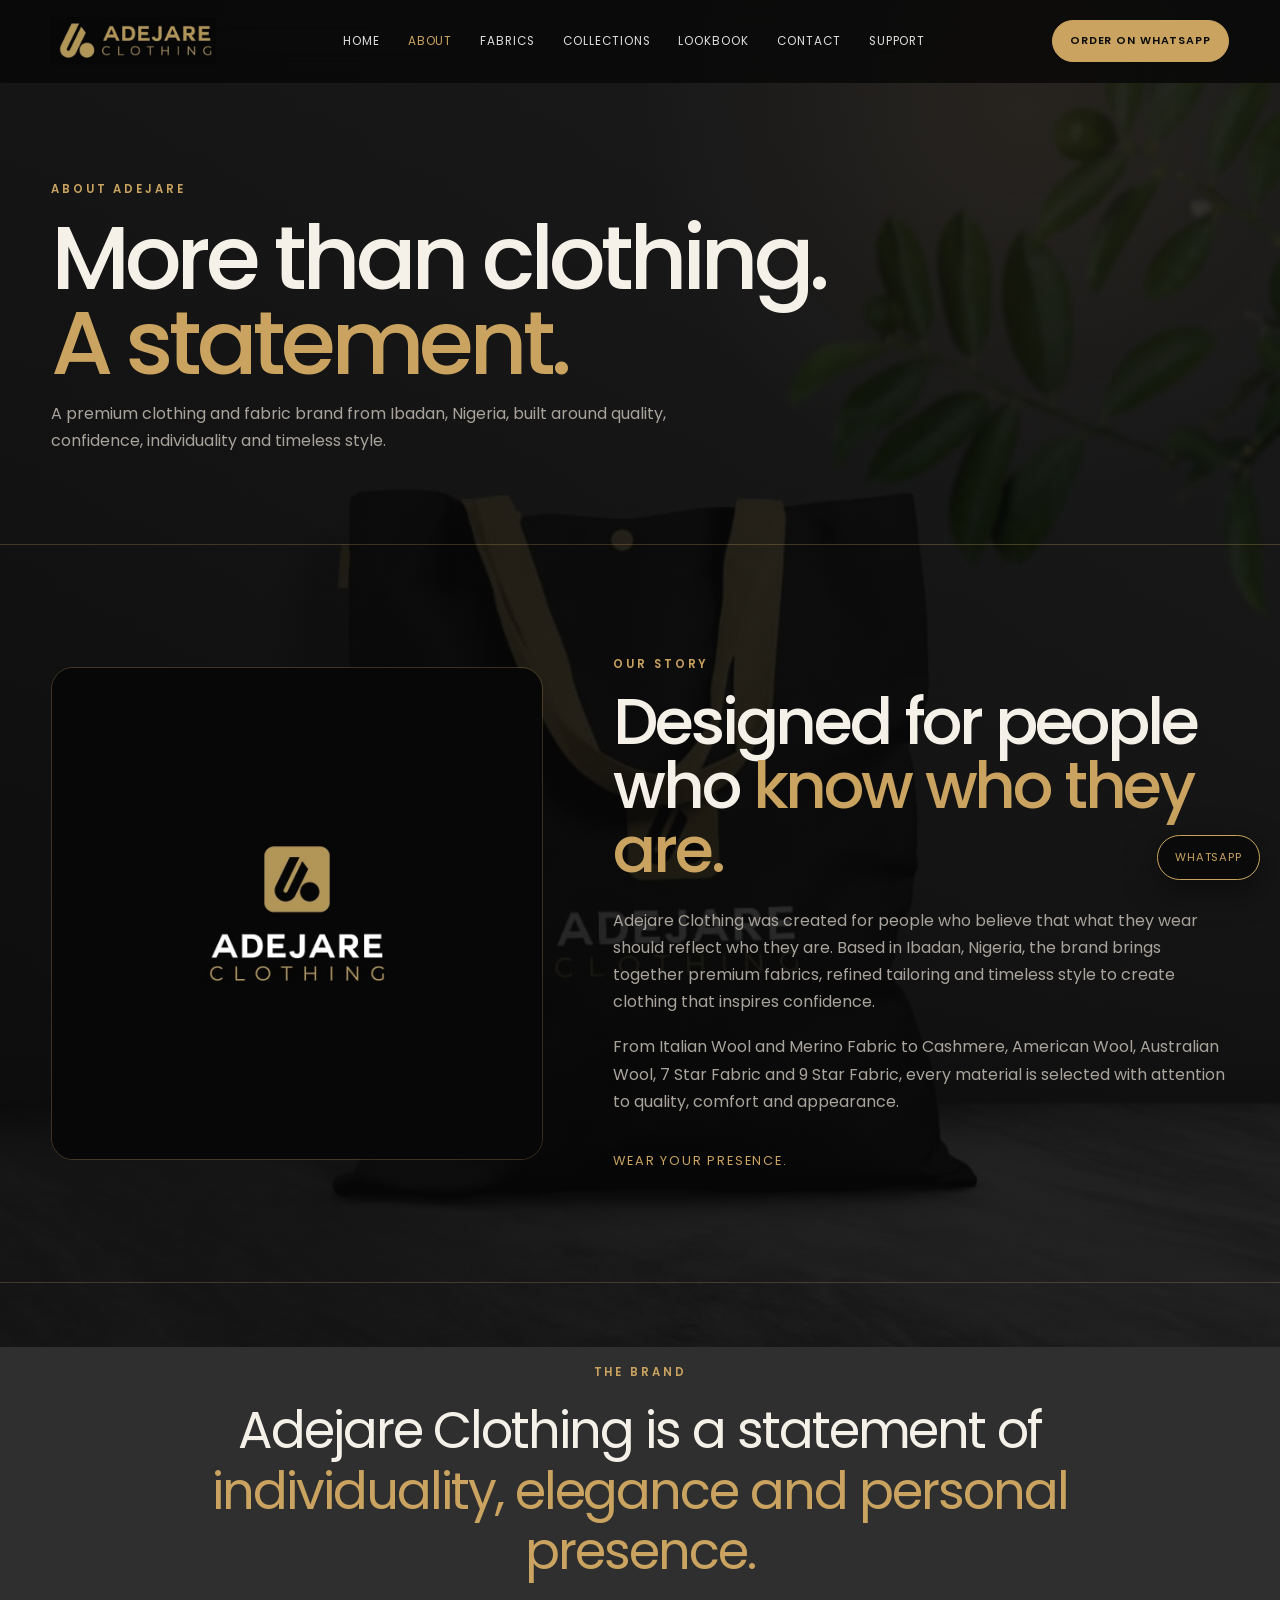
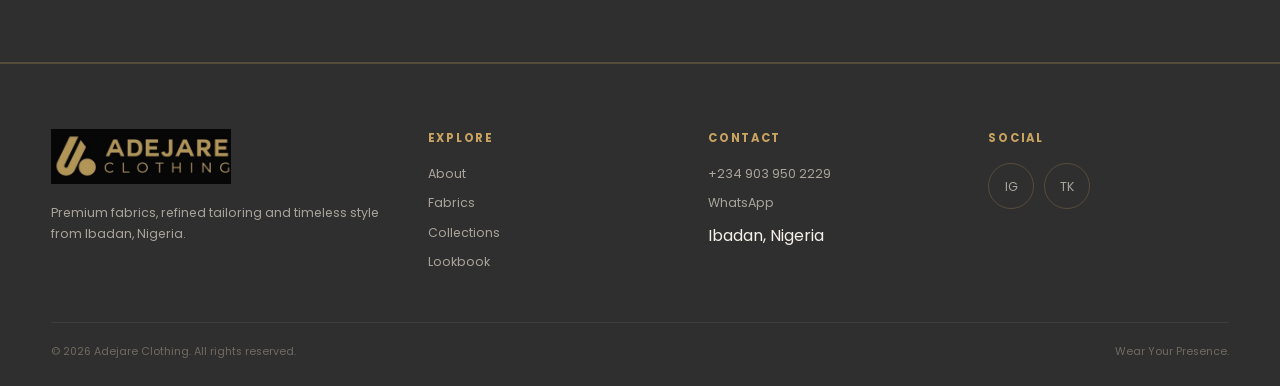
==== about.html @ ccbb66f7 "first commit" ====
<!doctype html>
<html lang="en">
<head>
<meta charset="utf-8">
<meta name="viewport" content="width=device-width,initial-scale=1">
<meta name="description" content="Adejare Clothing — premium fabrics, refined tailoring and timeless style in Ibadan, Nigeria.">
<title>About | Adejare Clothing</title>
<link rel="stylesheet" href="css/style.css">
</head>
<body>

<header class="site-header">
  <div class="container nav">
    <a class="brand" href="index.html" aria-label="Adejare Clothing home">
      <img src="images/logo/adejare-wordmark.jpg" alt="Adejare Clothing">
    </a>
    <nav class="nav-links"><a class="" href="index.html">Home</a><a class="active" href="about.html">About</a><a class="" href="fabrics.html">Fabrics</a><a class="" href="collections.html">Collections</a><a class="" href="lookbook.html">Lookbook</a><a class="" href="contact.html">Contact</a><a class="" href="support.html">Support</a></nav>
    <div class="nav-actions">
      <a class="btn btn-gold btn-small nav-wa" data-wa="Adejare Clothing" href="#">Order on WhatsApp</a>
      <button class="menu-toggle" aria-label="Open menu" aria-expanded="false">☰</button>
    </div>
  </div>
  <div class="mobile-menu"><a href="index.html">Home</a><a href="about.html">About</a><a href="fabrics.html">Fabrics</a><a href="collections.html">Collections</a><a href="lookbook.html">Lookbook</a><a href="contact.html">Contact</a><a href="support.html">Support</a><a class="gold" data-wa="Adejare Clothing" href="#">Order on WhatsApp</a></div>
</header>


<main>
<section class="page-hero"><div class="container reveal"><div class="eyebrow">About Adejare</div><h1>More than clothing.<br><span class="gold">A statement.</span></h1><p>A premium clothing and fabric brand from Ibadan, Nigeria, built around quality, confidence, individuality and timeless style.</p></div></section>
<section class="section"><div class="container intro">
<div class="intro-image reveal"><img src="images/logo/WhatsApp Image 2026-10-06 at 03.50.37.jpeg" alt="Adejare Clothing editorial placeholder"></div>
<div class="intro-copy reveal"><div class="eyebrow">Our Story</div><h2>Designed for people who <span class="gold">know who they are.</span></h2>
<p>Adejare Clothing was created for people who believe that what they wear should reflect who they are. Based in Ibadan, Nigeria, the brand brings together premium fabrics, refined tailoring and timeless style to create clothing that inspires confidence.</p>
<p style="margin-top:18px">From Italian Wool and Merino Fabric to Cashmere, American Wool, Australian Wool, 7 Star Fabric and 9 Star Fabric, every material is selected with attention to quality, comfort and appearance.</p>
<div class="signature">Wear Your Presence.</div></div></div></section>
<section class="quote"><div class="container reveal"><div class="eyebrow">The Brand</div><blockquote>Adejare Clothing is a statement of <span class="gold">individuality, elegance and personal presence.</span></blockquote></div></section>
</main>

<footer class="footer">
  <div class="container footer-grid">
    <div class="footer-brand">
      <img src="images/logo/adejare-wordmark.jpg" alt="Adejare Clothing">
      <p>Premium fabrics, refined tailoring and timeless style from Ibadan, Nigeria.</p>
    </div>
    <div>
      <h4>Explore</h4>
      <div class="footer-links">
        <a href="about.html">About</a><a href="fabrics.html">Fabrics</a><a href="collections.html">Collections</a><a href="lookbook.html">Lookbook</a>
      </div>
    </div>
    <div>
      <h4>Contact</h4>
      <div class="footer-links">
        <a href="tel:+2349039502229">+234 903 950 2229</a>
        <a data-wa="Adejare Clothing" href="#">WhatsApp</a>
        <span>Ibadan, Nigeria</span>
      </div>
    </div>
    <div>
      <h4>Social</h4>
      <div class="socials">
        <a class="social" data-instagram href="#" aria-label="Instagram">IG</a>
        <a class="social" data-tiktok href="#" aria-label="TikTok">TK</a>
      </div>
    </div>
  </div>
  <div class="container footer-bottom">
    <span>© 2026 Adejare Clothing. All rights reserved.</span>
    <span>Wear Your Presence.</span>
  </div>
</footer>
<a class="floating-wa" data-wa="Adejare Clothing" href="#">WhatsApp</a>
<script src="js/script.js"></script>

</body>
</html>
---- css/style.css ----
@import url('https://fonts.googleapis.com/css2?family=Poppins:ital,wght@0,100;0,200;0,300;0,400;0,500;0,600;0,700;0,800;0,900;1,100;1,200;1,300;1,400;1,500;1,600;1,700;1,800;1,900&display=swap');

:root{
  --black:#070707;
  --black-2:#0d0d0d;
  --black-3:#141414;
  --gold:#c9a35f;
  --gold-soft:#e0c184;
  --text:#f5f1e9;
  --muted:#a9a49b;
  --line:rgba(201,163,95,.25);
  --max:1240px;
  --radius:22px;
}
*{box-sizing:border-box;margin:0;padding:0}
html{scroll-behavior:smooth}
body{
  font-family:'Poppins',sans-serif;
  background:linear-gradient(rgba(7,7,7,.84),rgba(7,7,7,.84)),url('../images/products/bag.jpeg') center top/cover fixed no-repeat;
  color:var(--text);
  line-height:1.7;
  overflow-x:hidden;
}
a{color:inherit;text-decoration:none}
img{display:block;width:100%;object-fit:cover}
button{font:inherit}
.container{width:min(92%,var(--max));margin-inline:auto}
.gold{color:var(--gold)}
.eyebrow{
  color:var(--gold);
  font-size:.72rem;
  letter-spacing:.25em;
  text-transform:uppercase;
  font-weight:600;
}
.section{padding:110px 0}
.section-head{display:flex;justify-content:space-between;align-items:end;gap:30px;margin-bottom:48px}
.section-head h2{font-size:clamp(2rem,4vw,4rem);line-height:1.05;font-weight:500;letter-spacing:-.04em}
.section-head p{max-width:520px;color:var(--muted);font-size:.95rem}
.btn{
  display:inline-flex;align-items:center;justify-content:center;gap:10px;
  min-height:52px;padding:0 23px;border:1px solid var(--gold);
  border-radius:999px;transition:.3s ease;cursor:pointer;
  font-size:.78rem;letter-spacing:.08em;text-transform:uppercase;font-weight:600;
}
.btn-gold{background:var(--gold);color:#0b0b0b}
.btn-gold:hover{background:var(--gold-soft);transform:translateY(-2px)}
.btn-outline:hover{background:var(--gold);color:#0b0b0b;transform:translateY(-2px)}
.btn-small{min-height:44px;padding:0 17px;font-size:.68rem}
.site-header{
  position:fixed;top:0;left:0;right:0;z-index:100;
  background:rgba(7,7,7,.78);backdrop-filter:blur(16px);
  border-bottom:1px solid transparent;transition:.3s ease;
}
.site-header.scrolled{border-color:var(--line);background:rgba(7,7,7,.94)}
.nav{height:82px;display:flex;align-items:center;justify-content:space-between;gap:24px}
.brand img{width:165px;height:48px;object-fit:cover;object-position:center}
.nav-links{display:flex;align-items:center;gap:28px}
.nav-links a{font-size:.74rem;letter-spacing:.08em;text-transform:uppercase;color:#ddd;transition:.25s}
.nav-links a:hover,.nav-links a.active{color:var(--gold)}
.nav-actions{display:flex;align-items:center;gap:10px}
.nav-wa{min-height:42px}
.menu-toggle{display:none;background:none;border:0;color:var(--text);font-size:1.6rem;cursor:pointer}
.mobile-menu{
  display:none;border-top:1px solid var(--line);padding:18px 4% 25px;background:#080808;
}
.mobile-menu a{display:block;padding:13px 0;border-bottom:1px solid rgba(255,255,255,.06);font-size:.8rem;text-transform:uppercase;letter-spacing:.08em}
.hero{min-height:100vh;display:grid;place-items:center;position:relative;overflow:hidden}
.hero-bg{position:absolute;inset:0;background:url('../images/products/bag.jpeg') center/cover no-repeat;filter:brightness(.46)}
.hero::after{content:"";position:absolute;inset:0;background:linear-gradient(90deg,rgba(0,0,0,.9),rgba(0,0,0,.35),rgba(0,0,0,.78))}
.hero-content{position:relative;z-index:2;padding-top:90px}
.hero-copy{max-width:780px}
.hero h1{font-size:clamp(3.4rem,8vw,7.6rem);line-height:.93;letter-spacing:-.065em;font-weight:600;margin:18px 0 25px}
.hero p{max-width:650px;color:#d0cbc2;font-size:1rem}
.hero-actions{display:flex;gap:12px;flex-wrap:wrap;margin-top:35px}
.hero-meta{display:flex;gap:30px;flex-wrap:wrap;margin-top:65px;padding-top:22px;border-top:1px solid var(--line);color:var(--muted);font-size:.73rem;text-transform:uppercase;letter-spacing:.1em}
.hero-meta strong{color:var(--gold);font-weight:500}
.intro{display:grid;grid-template-columns:1fr 1.25fr;gap:70px;align-items:center}
.intro-image{border:1px solid var(--line);border-radius:var(--radius);overflow:hidden}
.intro-image img{aspect-ratio:1/1;transition:transform .7s ease}
.intro-image:hover img{transform:scale(1.035)}
.intro-copy h2{font-size:clamp(2.2rem,5vw,4.7rem);line-height:1;letter-spacing:-.05em;font-weight:500;margin:15px 0 25px}
.intro-copy p{color:var(--muted);max-width:640px}
.signature{margin-top:35px;color:var(--gold);font-size:.8rem;letter-spacing:.14em;text-transform:uppercase}
.fabric-grid{display:grid;grid-template-columns:repeat(4,1fr);gap:16px}
.fabric-card{position:relative;overflow:hidden;border:1px solid var(--line);border-radius:18px;background:#0b0b0b;min-height:390px}
.fabric-card img{height:100%;position:absolute;inset:0;transition:transform .7s ease,filter .5s ease;filter:brightness(.66)}
.fabric-card::after{content:"";position:absolute;inset:0;background:linear-gradient(180deg,transparent 20%,rgba(0,0,0,.88) 88%)}
.fabric-card:hover img{transform:scale(1.06);filter:brightness(.82)}
.fabric-info{position:absolute;z-index:2;left:22px;right:22px;bottom:22px}
.fabric-info h3{font-size:1.2rem;font-weight:500;margin-bottom:8px}
.fabric-info p{font-size:.78rem;color:#c1bbb0;line-height:1.6}
.fabric-info .btn{margin-top:16px}
.collection-grid{display:grid;grid-template-columns:1.2fr .8fr;gap:16px}
.collection-card{position:relative;min-height:580px;border:1px solid var(--line);border-radius:var(--radius);overflow:hidden}
.collection-card.small{min-height:280px}
.collection-card img{height:100%;position:absolute;inset:0;filter:brightness(.65);transition:.6s}
.collection-card:hover img{transform:scale(1.035);filter:brightness(.8)}
.collection-card::after{content:"";position:absolute;inset:0;background:linear-gradient(180deg,transparent 30%,rgba(0,0,0,.9))}
.collection-content{position:absolute;z-index:2;left:28px;right:28px;bottom:28px}
.collection-content h3{font-size:clamp(1.5rem,3vw,2.6rem);font-weight:500;line-height:1.05}
.collection-content p{color:#bbb5aa;max-width:500px;margin:10px 0 18px;font-size:.84rem}
.collection-stack{display:grid;gap:16px}
.quote{border-top:1px solid var(--line);border-bottom:1px solid var(--line);padding:80px 0;text-align:center}
.quote blockquote{max-width:900px;margin:18px auto 0;font-size:clamp(1.8rem,4vw,3.5rem);line-height:1.18;letter-spacing:-.04em;font-weight:400}
.lookbook-grid{display:grid;grid-template-columns:repeat(12,1fr);gap:14px}
.lookbook-item{overflow:hidden;border:1px solid var(--line);border-radius:18px;min-height:320px}
.lookbook-item:nth-child(1){grid-column:span 7}
.lookbook-item:nth-child(2){grid-column:span 5}
.lookbook-item:nth-child(3){grid-column:span 5}
.lookbook-item:nth-child(4){grid-column:span 7}
.lookbook-item img{height:100%;min-height:320px;transition:.7s}
.lookbook-item:hover img{transform:scale(1.035)}
.contact-wrap{display:grid;grid-template-columns:1.1fr .9fr;gap:18px}
.contact-card{border:1px solid var(--line);border-radius:var(--radius);padding:45px;background:#0b0b0b}
.contact-card h2{font-size:clamp(2rem,4vw,4rem);line-height:1.05;font-weight:500;margin:15px 0 20px}
.contact-card p{color:var(--muted)}
.contact-list{margin:30px 0;display:grid;gap:14px}
.contact-list div{padding:15px 0;border-bottom:1px solid rgba(255,255,255,.07)}
.contact-list span{display:block;color:var(--muted);font-size:.7rem;text-transform:uppercase;letter-spacing:.15em}
.contact-list strong{display:block;margin-top:4px;font-weight:500}
.socials{display:flex;gap:10px;flex-wrap:wrap}
.social{width:46px;height:46px;border:1px solid var(--line);border-radius:50%;display:grid;place-items:center;color:var(--gold);font-size:.72rem;transition:.25s}
.social:hover{background:var(--gold);color:#0b0b0b}
.faq{display:grid;gap:10px}
.faq-item{border:1px solid var(--line);border-radius:15px;overflow:hidden}
.faq-question{width:100%;background:none;color:var(--text);border:0;padding:20px 22px;text-align:left;display:flex;justify-content:space-between;cursor:pointer;font-weight:500}
.faq-answer{display:none;padding:0 22px 20px;color:var(--muted);font-size:.9rem}
.faq-item.open .faq-answer{display:block}
.footer{border-top:1px solid var(--line);padding:65px 0 25px}
.footer-grid{display:grid;grid-template-columns:1.4fr 1fr 1fr 1fr;gap:40px}
.footer-brand img{width:180px;height:55px;object-fit:cover;margin-bottom:18px}
.footer p,.footer a{color:var(--muted);font-size:.78rem}
.footer h4{font-size:.72rem;text-transform:uppercase;letter-spacing:.15em;color:var(--gold);margin-bottom:15px}
.footer-links{display:grid;gap:8px}
.footer-bottom{margin-top:50px;padding-top:20px;border-top:1px solid rgba(255,255,255,.07);display:flex;justify-content:space-between;gap:20px;color:#6f6a62;font-size:.68rem}
.page-hero{padding:180px 0 90px;border-bottom:1px solid var(--line);background:radial-gradient(circle at 80% 20%,rgba(201,163,95,.08),transparent 35%)}
.page-hero h1{font-size:clamp(3rem,7vw,6rem);line-height:.95;font-weight:500;letter-spacing:-.06em;margin:15px 0}
.page-hero p{max-width:650px;color:var(--muted)}
.product-layout{display:grid;grid-template-columns:1.15fr .85fr;gap:50px;align-items:start}
.product-image{border:1px solid var(--line);border-radius:var(--radius);overflow:hidden}
.product-image img{aspect-ratio:1/1;transition:.5s}
.product-copy{position:sticky;top:110px}
.product-copy h1{font-size:clamp(2.2rem,5vw,4.6rem);line-height:1;letter-spacing:-.05em;font-weight:500;margin:14px 0 20px}
.product-copy p{color:var(--muted)}
.product-meta{margin:28px 0;display:grid;gap:12px}
.product-meta div{padding:14px 0;border-bottom:1px solid rgba(255,255,255,.07)}
.product-meta span{font-size:.68rem;text-transform:uppercase;letter-spacing:.14em;color:var(--gold)}
.product-actions{display:flex;gap:10px;flex-wrap:wrap}
.reveal{opacity:0;transform:translateY(22px);transition:opacity .7s ease,transform .7s ease}
.reveal.visible{opacity:1;transform:none}
.floating-wa{position:fixed;right:20px;bottom:20px;z-index:90;display:flex;align-items:center;gap:9px;padding:12px 17px;border:1px solid var(--gold);border-radius:999px;background:#0a0a0a;color:var(--gold);font-size:.7rem;text-transform:uppercase;letter-spacing:.08em;box-shadow:0 10px 35px rgba(0,0,0,.45)}
@media(max-width:1050px){
  .nav-links{display:none}.menu-toggle{display:block}
  .nav-actions .nav-wa{display:none}
  .mobile-menu.open{display:block}
  .fabric-grid{grid-template-columns:repeat(2,1fr)}
  .intro,.contact-wrap,.product-layout{grid-template-columns:1fr}
  .product-copy{position:static}
  .footer-grid{grid-template-columns:repeat(2,1fr)}
}
@media(max-width:700px){
  .section{padding:75px 0}
  .nav{height:72px}
  .brand img{width:135px;height:42px}
  .hero{min-height:92vh}
  .hero h1{font-size:3.25rem}
  .hero-meta{margin-top:42px}
  .section-head{display:block;margin-bottom:30px}
  .section-head p{margin-top:18px}
  .fabric-grid{grid-template-columns:1fr}
  .fabric-card{min-height:440px}
  .collection-grid{grid-template-columns:1fr}
  .collection-card{min-height:450px}
  .lookbook-grid{display:grid;grid-template-columns:1fr}
  .lookbook-item,.lookbook-item:nth-child(n){grid-column:auto;min-height:350px}
  .contact-card{padding:30px 22px}
  .footer-grid{grid-template-columns:1fr}
  .footer-bottom{display:block}
  .footer-bottom span{display:block;margin-top:8px}
  .floating-wa{right:12px;bottom:12px}
}
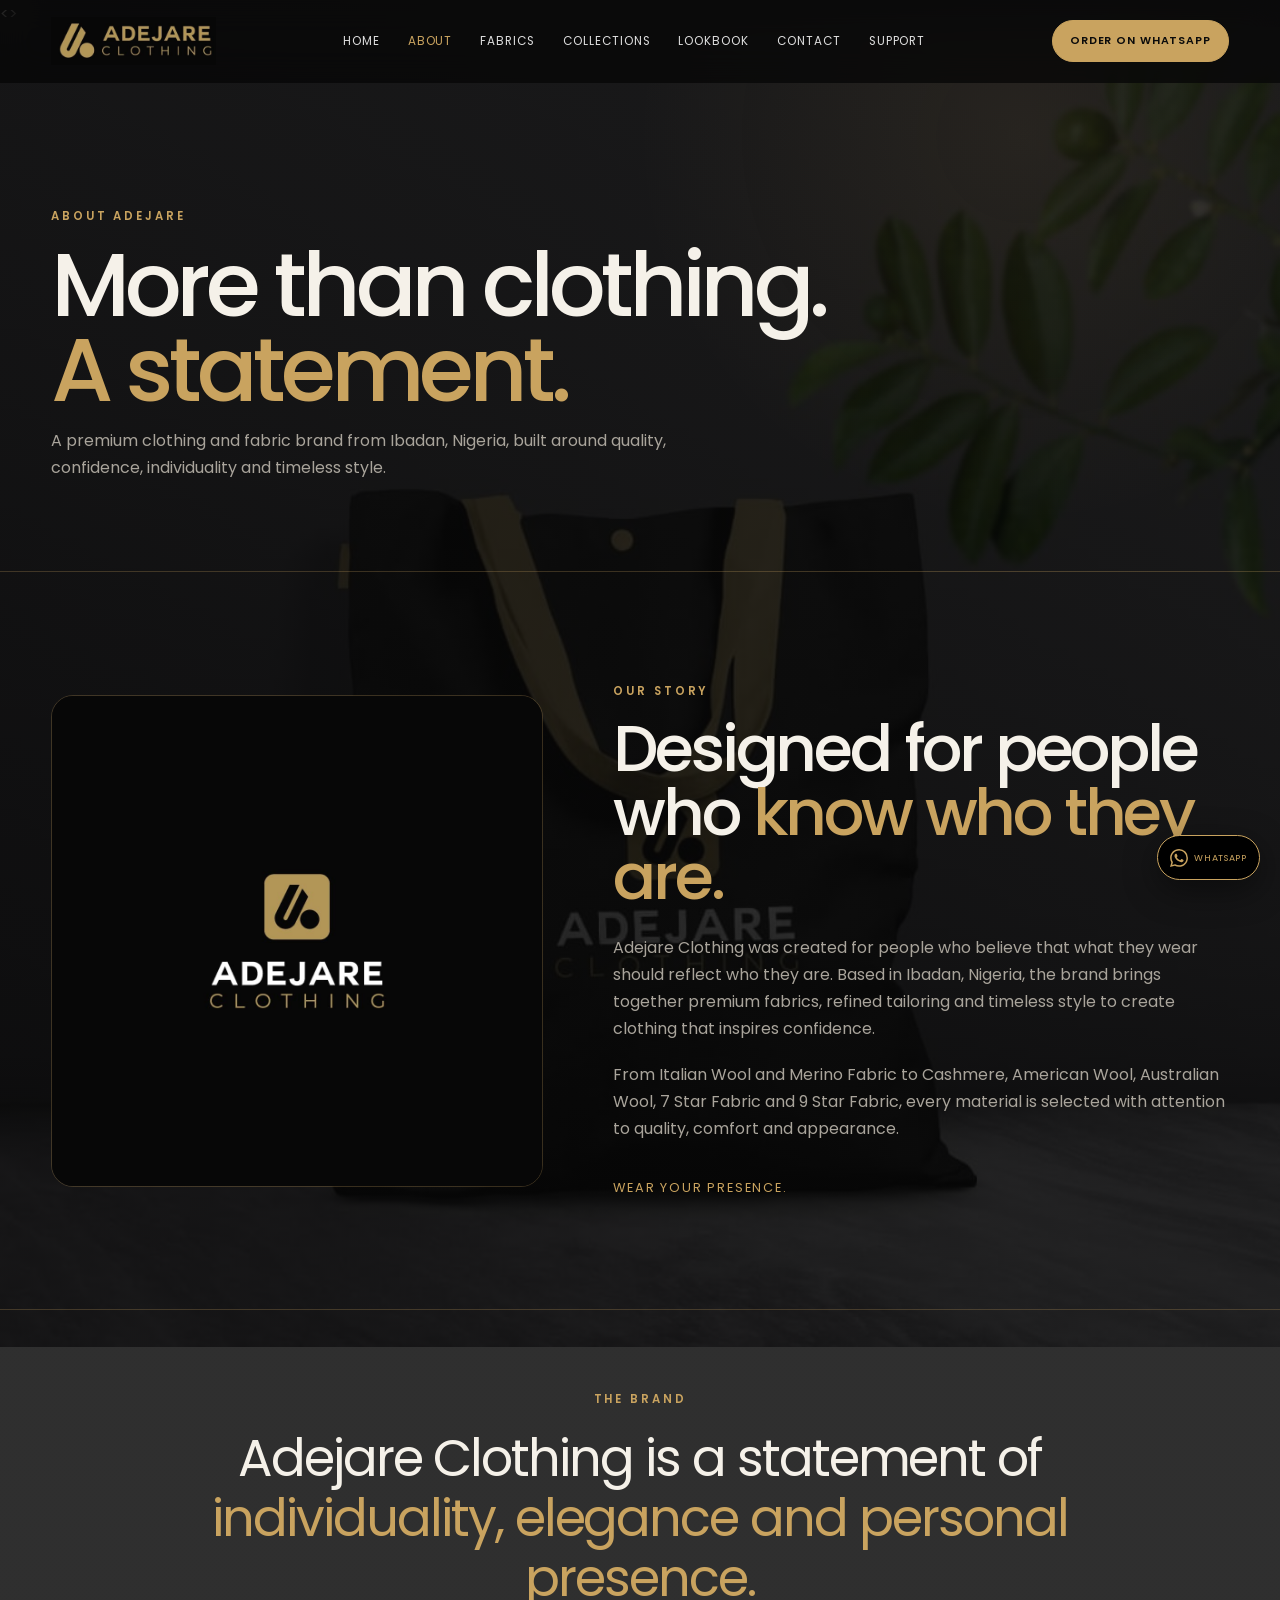
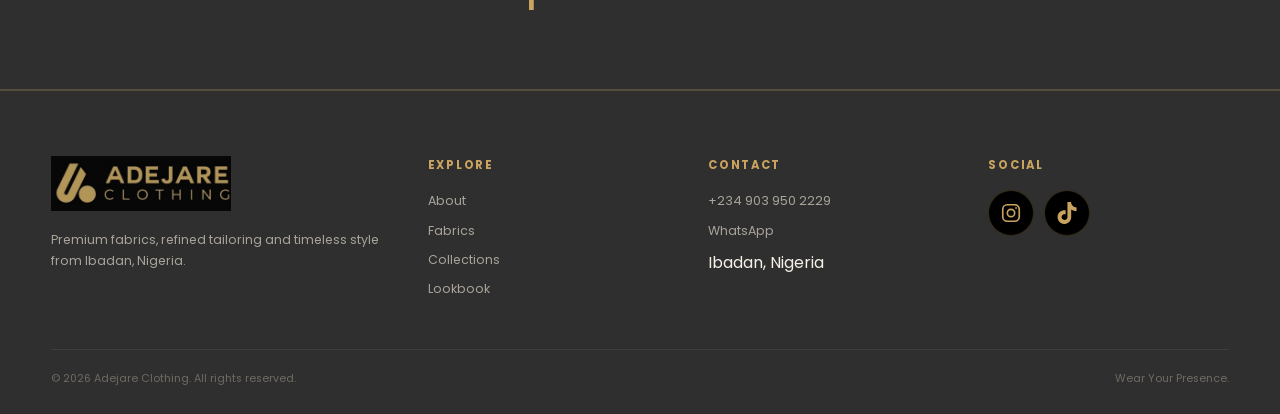
==== commit 7b3c49c6: "change social media icon to real icons" ====
--- a/about.html
+++ b/about.html
@@ -1,11 +1,13 @@
 <!doctype html>
 <html lang="en">
-<head>
+<>
 <meta charset="utf-8">
 <meta name="viewport" content="width=device-width,initial-scale=1">
 <meta name="description" content="Adejare Clothing — premium fabrics, refined tailoring and timeless style in Ibadan, Nigeria.">
 <title>About | Adejare Clothing</title>
 <link rel="stylesheet" href="css/style.css">
+<link rel="icon" href="images/logo/adejare-symbol.jpg" type="image/jpg">
+
 </head>
 <body>
 
@@ -58,8 +60,8 @@
     <div>
       <h4>Social</h4>
       <div class="socials">
-        <a class="social" data-instagram href="#" aria-label="Instagram">IG</a>
-        <a class="social" data-tiktok href="#" aria-label="TikTok">TK</a>
+        <a class="social" data-instagram href="#" aria-label="Instagram"><svg viewBox="0 0 24 24" aria-hidden="true"><rect x="3" y="3" width="18" height="18" rx="5" fill="none" stroke="currentColor" stroke-width="1.8"/><circle cx="12" cy="12" r="4" fill="none" stroke="currentColor" stroke-width="1.8"/><circle cx="17.5" cy="6.5" r="1" fill="currentColor"/></svg></a>
+        <a class="social" data-tiktok href="#" aria-label="TikTok"><svg viewBox="0 0 24 24" aria-hidden="true"><path fill="currentColor" d="M12.525.02c1.31-.02 2.61-.01 3.91-.02.08 1.53.63 3.09 1.75 4.17 1.12 1.11 2.7 1.62 4.23 1.79v4.03c-1.44-.05-2.89-.35-4.2-.97-.57-.26-1.1-.59-1.62-.93-.01 2.92.01 5.84-.02 8.75-.08 1.4-.54 2.8-1.35 3.95-1.3 1.91-3.55 3.16-5.86 3.2-1.42.08-2.84-.31-4.05-1.06-2-1.2-3.37-3.4-3.58-5.73-.02-.5-.03-1 .01-1.49.18-1.91 1.12-3.75 2.61-4.95 1.69-1.4 4.05-2 6.2-1.55.02 1.48-.04 2.96-.04 4.44-.99-.32-2.15-.23-3.02.36-.64.42-1.12 1.07-1.3 1.82-.15.58-.11 1.19.09 1.75.48 1.37 2.07 2.25 3.5 2.01.95-.15 1.83-.71 2.3-1.55.15-.26.25-.55.31-.85.11-1.82.06-3.64.07-5.46.01-4.08-.01-8.17.02-12.25z"/></svg></a>
       </div>
     </div>
   </div>
@@ -68,7 +70,7 @@
     <span>Wear Your Presence.</span>
   </div>
 </footer>
-<a class="floating-wa" data-wa="Adejare Clothing" href="#">WhatsApp</a>
+<a class="floating-wa" data-wa="Adejare Clothing" href="#" aria-label="WhatsApp"><svg viewBox="0 0 24 24" aria-hidden="true"><path fill="currentColor" d="M17.472 14.382c-.297-.149-1.758-.867-2.03-.967-.273-.099-.471-.148-.67.15-.197.297-.767.966-.94 1.164-.173.198-.347.223-.644.075-.297-.15-1.255-.463-2.39-1.475-.883-.788-1.48-1.761-1.653-2.059-.173-.297-.018-.458.13-.606.134-.133.297-.347.446-.52.149-.174.198-.298.298-.497.099-.198.05-.371-.025-.52-.075-.149-.669-1.612-.916-2.207-.242-.579-.487-.5-.67-.51l-.57-.01c-.198 0-.52.074-.792.372s-1.04 1.016-1.04 2.479 1.065 2.875 1.213 3.074c.149.198 2.096 3.2 5.077 4.487.709.306 1.262.489 1.693.626.712.226 1.36.194 1.872.118.571-.085 1.758-.719 2.006-1.413.248-.694.248-1.289.173-1.413-.074-.124-.272-.198-.57-.347m-5.421 7.403h-.004a9.87 9.87 0 0 1-5.031-1.378l-.361-.214-3.741.982.999-3.648-.235-.374a9.86 9.86 0 0 1-1.51-5.26c.001-5.45 4.437-9.884 9.893-9.884 2.64.001 5.122 1.03 6.988 2.898a9.825 9.825 0 0 1 2.893 6.994c-.003 5.45-4.437 9.884-9.89 9.884m8.413-18.297A11.815 11.815 0 0 0 12.05 0C5.495 0 .16 5.335.157 11.893c0 2.096.547 4.142 1.588 5.946L.057 24l6.304-1.654a11.88 11.88 0 0 0 5.684 1.448h.005c6.554 0 11.89-5.335 11.893-11.893a11.821 11.821 0 0 0-3.479-8.413z"/></svg><span>WhatsApp</span></a>
 <script src="js/script.js"></script>
 
 </body>
--- a/css/style.css
+++ b/css/style.css
@@ -121,8 +121,10 @@
 .contact-list span{display:block;color:var(--muted);font-size:.7rem;text-transform:uppercase;letter-spacing:.15em}
 .contact-list strong{display:block;margin-top:4px;font-weight:500}
 .socials{display:flex;gap:10px;flex-wrap:wrap}
-.social{width:46px;height:46px;border:1px solid var(--line);border-radius:50%;display:grid;place-items:center;color:var(--gold);font-size:.72rem;transition:.25s}
-.social:hover{background:var(--gold);color:#0b0b0b}
+.footer .social{width:46px;height:46px;border:1px solid var(--line);border-radius:50%;display:grid;place-items:center;background:#000;color:var(--gold);transition:.25s ease}
+.footer .social svg{display:block;width:22px;height:22px}
+.footer .social:hover{background:#080808;color:var(--gold-soft);border-color:var(--gold-soft);transform:translateY(-2px)}
+.social:focus-visible,.floating-wa:focus-visible{outline:2px solid var(--gold-soft);outline-offset:3px}
 .faq{display:grid;gap:10px}
 .faq-item{border:1px solid var(--line);border-radius:15px;overflow:hidden}
 .faq-question{width:100%;background:none;color:var(--text);border:0;padding:20px 22px;text-align:left;display:flex;justify-content:space-between;cursor:pointer;font-weight:500}
@@ -150,7 +152,10 @@
 .product-actions{display:flex;gap:10px;flex-wrap:wrap}
 .reveal{opacity:0;transform:translateY(22px);transition:opacity .7s ease,transform .7s ease}
 .reveal.visible{opacity:1;transform:none}
-.floating-wa{position:fixed;right:20px;bottom:20px;z-index:90;display:flex;align-items:center;gap:9px;padding:12px 17px;border:1px solid var(--gold);border-radius:999px;background:#0a0a0a;color:var(--gold);font-size:.7rem;text-transform:uppercase;letter-spacing:.08em;box-shadow:0 10px 35px rgba(0,0,0,.45)}
+.floating-wa{position:fixed;right:20px;bottom:20px;z-index:90;width:103px;height:45px;display:flex;align-items:center;justify-content:center;gap:6px;padding:0 8px;border:1px solid var(--gold);border-radius:999px;background:#000;color:var(--gold);font-size:.57rem;text-transform:uppercase;letter-spacing:.08em;transition:.25s ease;box-shadow:0 10px 35px rgba(0,0,0,.45)}
+.floating-wa svg{display:block;width:18px;height:18px;flex:none}
+.floating-wa span{white-space:nowrap}
+.floating-wa:hover{background:#000;color:var(--gold-soft);border-color:var(--gold-soft);transform:translateY(-2px);box-shadow:0 12px 32px rgba(0,0,0,.48)}
 @media(max-width:1050px){
   .nav-links{display:none}.menu-toggle{display:block}
   .nav-actions .nav-wa{display:none}
